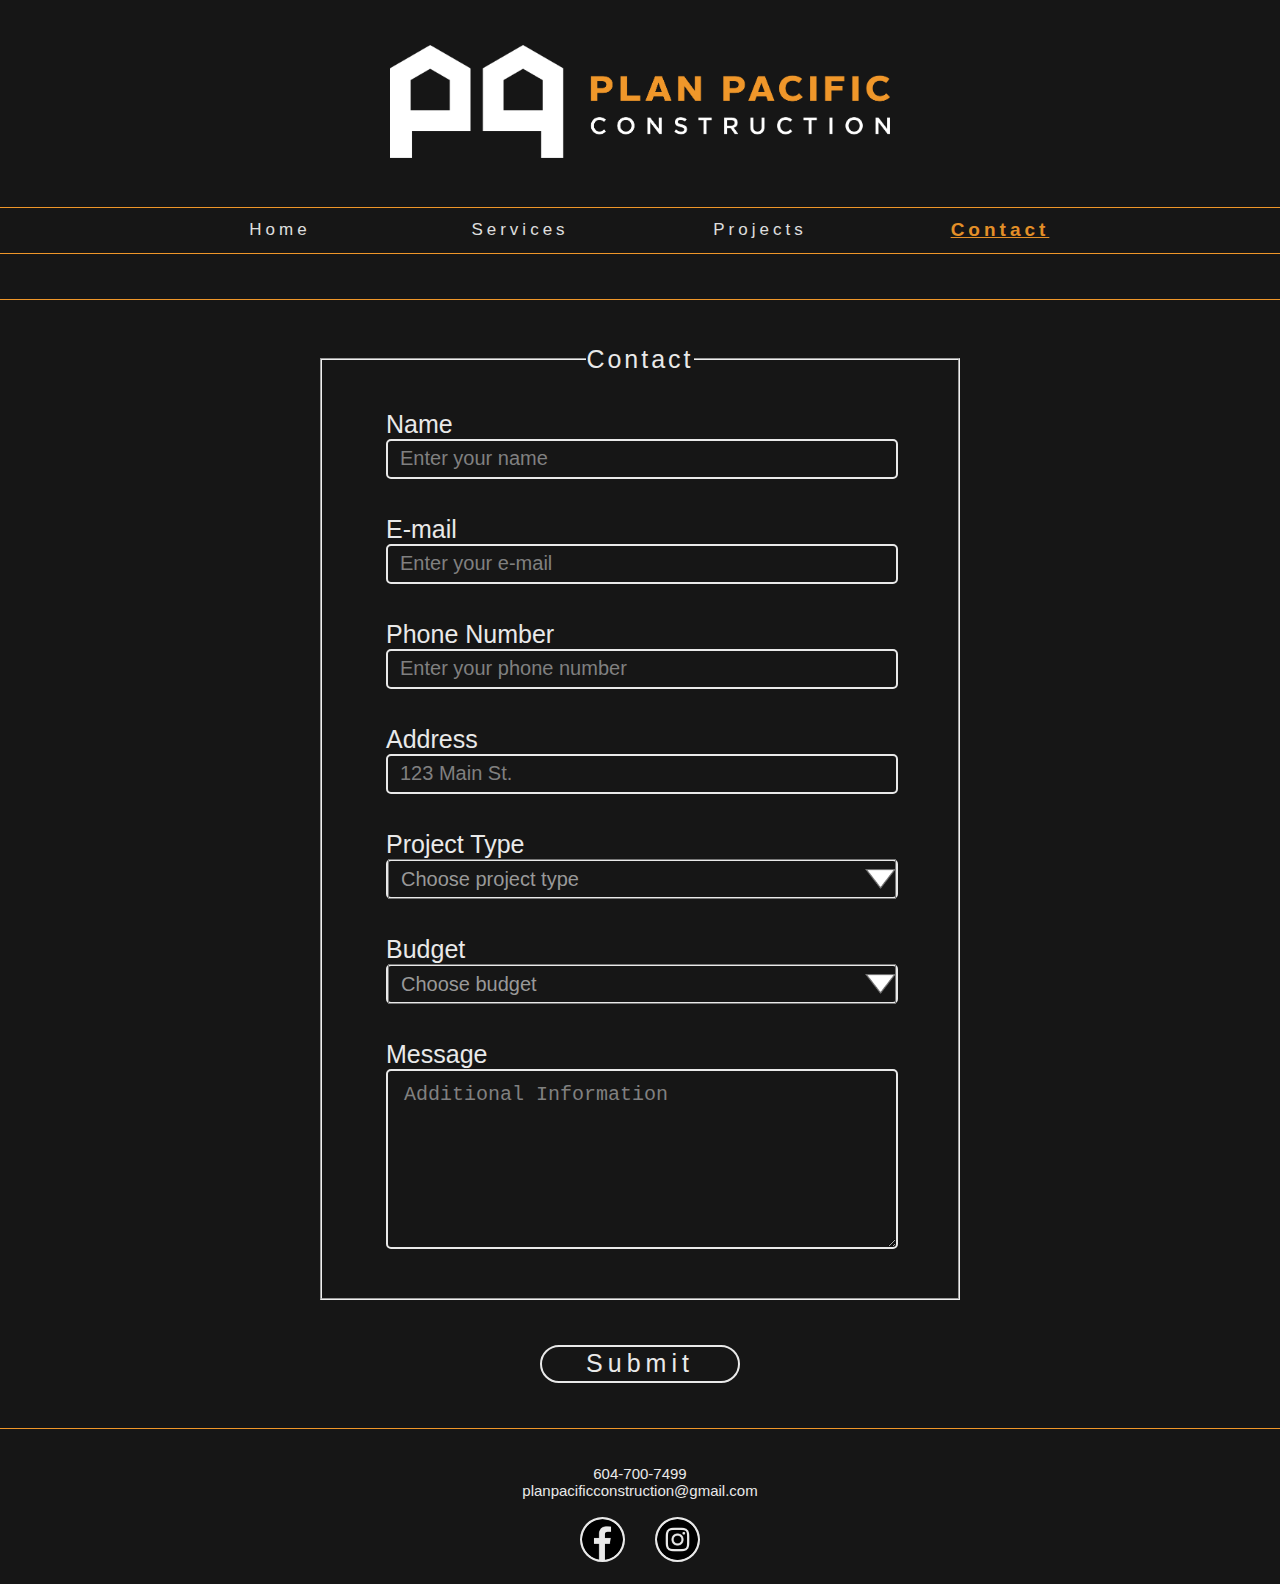
==== contact.html @ ba09d773 "fixed favicon" ====
<!DOCTYPE html>
<html>
    <head>
        <title>Plan Pacific Construction | Contact</title>
        <meta name="viewport" content="width=device-width, initial-scale=1">
        <link rel="apple-touch-icon" sizes="180x180" href="images/flavicon/apple-touch-icon.png">
        <link rel="icon" type="image/png" sizes="32x32" href="images/flavicon/favicon-32x32.png">
        <link rel="icon" type="image/png" sizes="16x16" href="images/flavicon/favicon-16x16.png">
        <link rel="manifest" href="/site.webmanifest">
        <link rel="mask-icon" href="/safari-pinned-tab.svg" color="#5bbad5">
        <meta name="msapplication-TileColor" content="#2b5797">
        <meta name="theme-color" content="#ffffff">
        <meta charset="utf-8">
        <link rel="stylesheet" href="css/contact/mobile.css">
        <link rel="stylesheet" href="css/contact/landscape.css">
        <link rel="stylesheet" href="css/contact/desktop.css">
        <script src="Javascript/contact/scripts.js" defer></script>
    </head>
    <body>
        <header>
            <div class ="head-container">
                <div id="hamburger-menu"><img src="images/icons/Hamburger-Menu.png" id="menu"></div>
            </div>
            <div class = "logo-container">
                <a href=index.html><div class="logo"><img src="images/logo/PPC_Alternate_White_Orange.png"></div></a>
            </div>
            <div class="line-desktop"></div>
            <div class ="menu-container">
                <nav class="nav">
                    <ul>
                        <li class="menu-border"><a href="index.html">Home</a></li>
                        <li class="menu-border"><a href="services.html">Services</a></li>
                        <li class="menu-border"><a href="projects.html">Projects</a></li>
                        <li class="menu-border"><a href="contact.html"><p class="active">Contact</p></a></li>
                    </ul>
                </nav>
            </div>
            <div class="line-desktop"></div>
        </header>
        <div class="line"></div>
        <div id="contact-container">
            <form id="contact-form">
                <fieldset>
                    <legend><h2>Contact</h2></legend>
                    <div class="input-field">
                        <label for="name-input">Name</label><br>
                        <input type="text" id="name-input" name="name-input" placeholder="Enter your name" class="form-control" required><br>
                    </div>
                    <div class="input-field">
                        <label for="email-input">E-mail</label><br>
                        <input type="text" id="email-input" name="email-input" placeholder="Enter your e-mail" class="form-control" required><br>
                    </div>
                    <div class="input-field">
                        <label for="phone-input">Phone Number</label><br>
                        <input type="text" id="phone-input" name="phone-input" placeholder="Enter your phone number" class="form-control" required><br>
                    </div>
                    <div class="input-field">
                        <label for="address-input">Address</label><br>
                        <input type="text" id="address-input" name="address-input" placeholder="123 Main St." class="form-control" required><br>
                    </div>
                    <div class="dropdown-field">
                        <label for="project-input">Project Type</label><br>
                        <div class="select-container">
                            <select id="project-input" name="project-input" required>
                                <option value="" disabled selected hidden class="placeholder">Choose project type</option>
                                <option value="Renovation">Renovation</option>
                                <option value="Addition">Addition</option>
                                <option value="Kitchen">Kitchen</option>
                                <option value="Bathroom">Bathroom</option>
                                <option value="Basement">Basement</option>
                                <option value="Bedroom">Bedroom</option>
                                <option value="Other">Other (Please indicate in message)</option>
                            </select>
                            <img class="arrow" src="images/icons/down-arrow@2x.png">
                        </div>
                    </div>
                    <div class="dropdown-field">
                        <label for="budget-input">Budget</label><br>
                        <div class="select-container">
                            <select id="budget-input" name="budget-input" required>
                                <option value="" selected hidden class="placeholder">Choose budget</option>
                                <option value="$2500">Under $2500</option>
                                <option value="$5000">$2500-$5000</option>
                                <option value="$10000">$5000-$10000</option>
                                <option value="$50000">$10000-$50000</option>
                                <option value="$100000">$50000-$100000</option>
                                <option value="+$100000">Over $100000</option>
                            </select>
                            <img class="arrow" src="images/icons/down-arrow@2x.png">
                        </div>
                    </div>
                    <div class="message-field">
                        <label for="description-input">Message</label><br>
                        <textarea name="description-input" id="description-input" placeholder="Additional Information"></textarea>
                    </div>
                </fieldset>
                <div class="center-button">
                    <div class="button-container">
                        <button type="button" class="button">Submit</button>
                    </div>     
                </div>          
            </form>
        </div>
        <div class="line"></div>
        <footer>
            <div id="contact-info">
                <a href="tel:6047007499">604-700-7499</a>
                <div id="e-mail">planpacificconstruction@gmail.com</div>
            </div>
            <div id="social-media">
                <div id="social-icons">
                    <a href="TBD">
                        <img class="facebook" src="images/icons/facebook-icon.png">
                    </a>
                    <a href="https://www.instagram.com/planpacificconstruction/">
                        <img class="instagram" src="images/icons/instagram-icon.png">
                    </a>
                </div>
            </div>
        </footer>
    </body>
</html>
---- css/contact/mobile.css ----
* {
  margin: 0;
  padding: 0;
  -webkit-box-sizing: border-box;
          box-sizing: border-box;
}

body {
  font: 100% Helvetica, sans-serif;
  overflow-x: hidden;
  background-color: #161616;
  height: 100%;
}

header {
  display: block;
  width: 100%;
  background-color: #161616;
}

header .logo-container {
  display: -webkit-box;
  display: -ms-flexbox;
  display: flex;
  -webkit-box-orient: horizontal;
  -webkit-box-direction: normal;
      -ms-flex-direction: row;
          flex-direction: row;
  -webkit-box-pack: center;
      -ms-flex-pack: center;
          justify-content: center;
  -webkit-box-align: center;
      -ms-flex-align: center;
          align-items: center;
  padding-top: 11vh;
  margin-bottom: 15px;
}

header .logo-container .logo img {
  width: 90vw;
  -ms-flex-item-align: center;
      -ms-grid-row-align: center;
      align-self: center;
}

header .head-container {
  display: -webkit-box;
  display: -ms-flexbox;
  display: flex;
  position: fixed;
  z-index: 98;
  width: 100vw;
  height: 10vh;
  -webkit-box-orient: horizontal;
  -webkit-box-direction: normal;
      -ms-flex-direction: row;
          flex-direction: row;
  -webkit-box-pack: end;
      -ms-flex-pack: end;
          justify-content: flex-end;
  -webkit-box-align: right;
      -ms-flex-align: right;
          align-items: right;
  background-color: #161616;
  opacity: 0.95;
}

header .head-container #hamburger-menu {
  display: -webkit-box;
  display: -ms-flexbox;
  display: flex;
  margin: 0;
  padding: 0;
  background-color: #161616;
  -ms-flex-item-align: center;
      align-self: center;
  -webkit-box-pack: end;
      -ms-flex-pack: end;
          justify-content: flex-end;
  height: 10vh;
}

header .head-container #hamburger-menu img {
  display: -webkit-box;
  display: -ms-flexbox;
  display: flex;
  -ms-flex-item-align: center;
      align-self: center;
  width: auto;
  z-index: 99;
  height: 8vh;
  min-height: 36px;
  max-height: 40px;
  padding-right: 5vw;
  padding-top: 1vh;
  padding-bottom: 1vh;
  opacity: 1;
}

header .menu-container {
  display: -webkit-box;
  display: -ms-flexbox;
  display: flex;
  -webkit-box-orient: horizontal;
  -webkit-box-direction: normal;
      -ms-flex-direction: row;
          flex-direction: row;
  -webkit-box-pack: end;
      -ms-flex-pack: end;
          justify-content: flex-end;
}

header .menu-container .nav {
  position: absolute;
  z-index: 100;
  position: fixed;
  display: -webkit-box;
  display: -ms-flexbox;
  display: flex;
  height: 90vh;
  width: 75vw;
  top: 10vh;
  -webkit-box-align: center;
      -ms-flex-align: center;
          align-items: center;
  -ms-flex-pack: distribute;
      justify-content: space-around;
  background-color: #161616;
  opacity: 0.95;
  -webkit-transform: translateX(100%);
          transform: translateX(100%);
  -webkit-transition: -webkit-transform 0.5s ease-in;
  transition: -webkit-transform 0.5s ease-in;
  transition: transform 0.5s ease-in;
  transition: transform 0.5s ease-in, -webkit-transform 0.5s ease-in;
}

header .menu-container .nav ul li {
  opacity: 0;
  list-style: none;
  padding: 10vh 0 10vh 0;
}

header .menu-container .nav ul li a:hover {
  font-size: 15px;
  font-weight: bold;
}

header .menu-container .nav ul a {
  color: #e9e9e9;
  text-decoration: none;
  letter-spacing: 3px;
  font-size: 14px;
}

header .menu-container .nav ul a .active {
  font-size: 16px;
  font-weight: bold;
  text-decoration: underline;
  color: #ef9629;
  background-color: #161616;
}

header .menu-container .nav-active {
  -webkit-transform: translateX(0%);
          transform: translateX(0%);
}

@-webkit-keyframes navLinkFade {
  from {
    opacity: 0;
    -webkit-transform: translateX(50px);
            transform: translateX(50px);
  }
  to {
    opacity: 1;
    -webkit-transform: translateX(0);
            transform: translateX(0);
  }
}

@keyframes navLinkFade {
  from {
    opacity: 0;
    -webkit-transform: translateX(50px);
            transform: translateX(50px);
  }
  to {
    opacity: 1;
    -webkit-transform: translateX(0);
            transform: translateX(0);
  }
}

legend {
  text-align: center;
}

legend h2 {
  color: #e9e9e9;
  font-size: 25px;
  font-weight: 500;
  letter-spacing: 3px;
}

fieldset {
  width: 90vw;
  margin: 5vw 0 0 5vw;
}

fieldset .input-field, fieldset .dropdown-field, fieldset .message-field {
  width: 80vw;
  margin: 4vh 0 0 5vw;
}

fieldset label {
  color: #e9e9e9;
  margin-top: 2vh;
  font-size: 25px;
}

fieldset input, fieldset .select-container {
  width: 80vw;
  border-radius: 5px;
  min-height: 30px;
  max-height: 40px;
  height: 10vh;
  border: 2px solid #e9e9e9;
  background-color: transparent;
  color: #e9e9e9;
  padding: 0 0 0 0.75rem;
  font-size: 20px;
}

fieldset .select-container {
  display: -webkit-box;
  display: -ms-flexbox;
  display: flex;
  -webkit-box-align: center;
      -ms-flex-align: center;
          align-items: center;
  padding: 0 0 0 0;
}

fieldset .select-container img {
  position: absolute;
  right: 11vw;
  height: 5vh;
  min-height: 15px;
  max-height: 20px;
  pointer-events: none;
}

fieldset select {
  width: 100vw;
  min-height: 30px;
  max-height: 40px;
  height: 10vh;
  background-color: transparent;
  color: #e9e9e9;
  padding: 0 0 0 0.75rem;
  position: relative;
  -webkit-appearance: none;
     -moz-appearance: none;
          appearance: none;
  font-size: 20px;
}

fieldset textarea {
  width: 80vw;
  height: 20vh;
  min-height: 150px;
  max-height: 300px;
  color: #e9e9e9;
  background-color: transparent;
  padding: 0.75rem 0 0 1rem;
  border: 2px solid #e9e9e9;
  border-radius: 5px;
  font-size: 20px;
}

fieldset .message-field {
  margin-bottom: 5vh;
}

fieldset select:invalid,
fieldset select option[value=""] {
  color: #999999;
}

fieldset ::-webkit-input-placeholder {
  color: grey;
}

fieldset :-ms-input-placeholder {
  color: grey;
}

fieldset ::-ms-input-placeholder {
  color: grey;
}

fieldset ::placeholder {
  color: grey;
}

fieldset input:focus, fieldset select:focus, fieldset textarea:focus {
  background: rgba(239, 199, 41, 0.05);
}

.center-button {
  display: -webkit-box;
  display: -ms-flexbox;
  display: flex;
  -webkit-box-orient: horizontal;
  -webkit-box-direction: normal;
      -ms-flex-direction: row;
          flex-direction: row;
  -webkit-box-pack: center;
      -ms-flex-pack: center;
          justify-content: center;
  margin-top: 5vh;
}

.center-button .button-container {
  display: -webkit-box;
  display: -ms-flexbox;
  display: flex;
  text-align: center;
  -webkit-box-orient: horizontal;
  -webkit-box-direction: normal;
      -ms-flex-direction: row;
          flex-direction: row;
  -webkit-box-pack: center;
      -ms-flex-pack: center;
          justify-content: center;
  -webkit-box-align: center;
      -ms-flex-align: center;
          align-items: center;
}

.center-button .button-container button {
  color: #e9e9e9;
  font-size: 25px;
  letter-spacing: 5px;
  background-color: #161616;
  border: 2px solid #e9e9e9;
  width: 200px;
  height: 38px;
  border-radius: 30px;
}

.line {
  border-top: 1px solid #ef9629;
  margin-top: 5vh;
}

footer {
  display: -webkit-box;
  display: -ms-flexbox;
  display: flex;
  -webkit-box-orient: vertical;
  -webkit-box-direction: normal;
      -ms-flex-direction: column;
          flex-direction: column;
  -webkit-box-align: center;
      -ms-flex-align: center;
          align-items: center;
  -webkit-box-pack: center;
      -ms-flex-pack: center;
          justify-content: center;
}

footer #contact-info {
  padding: 4vh 0 2vh 0;
  color: #e9e9e9;
  text-align: center;
  font-size: 15px;
}

footer #contact-info a {
  text-decoration: none;
  color: #e9e9e9;
}

footer #social-media {
  display: -webkit-box;
  display: -ms-flexbox;
  display: flex;
  -webkit-box-orient: horizontal;
  -webkit-box-direction: normal;
      -ms-flex-direction: row;
          flex-direction: row;
  -webkit-box-align: center;
      -ms-flex-align: center;
          align-items: center;
}

footer #social-media #social-icons a {
  text-decoration: none;
}

footer #social-media #social-icons img {
  background-color: #e9e9e9;
  border-radius: 50%;
  border: 2px solid #e9e9e9;
  width: auto;
  height: 7vh;
  min-height: 40px;
  max-height: 45px;
  margin: 0 1vw 2vh 1vw;
}

footer #social-media #social-icons img:hover {
  background-color: white;
  border-width: 3px;
}
/*# sourceMappingURL=mobile.css.map */
---- css/contact/landscape.css ----
@media (orientation: landscape) and (max-height: 450px) {
  header .logo-container .logo img {
    height: 30vh;
    width: auto;
    padding-top: 5vh;
  }
  header .head-container {
    height: 15vh;
  }
  header .head-container #hamburger-menu {
    height: 8vh;
  }
  header .head-container #hamburger-menu img {
    height: 10vh;
    max-height: 32px;
    min-height: 30px;
    padding-top: 2vh;
  }
  header .menu-container .nav {
    width: 100vw;
    height: 89vh;
    top: 11vh;
  }
}
/*# sourceMappingURL=landscape.css.map */
---- css/contact/desktop.css ----
@media (min-width: 475px) and (min-height: 500px) {
  header .logo-container {
    padding-top: 5vh;
    margin-bottom: 5vh;
  }
  header .logo-container .logo img {
    width: 75vw;
    max-width: 500px;
  }
  header .head-container {
    display: none;
  }
  header .line-desktop {
    border-top: 1px solid #ef9629;
  }
  header .menu-container {
    display: -webkit-box;
    display: -ms-flexbox;
    display: flex;
    -webkit-box-orient: vertical;
    -webkit-box-direction: normal;
        -ms-flex-direction: column;
            flex-direction: column;
    -webkit-box-pack: center;
        -ms-flex-pack: center;
            justify-content: center;
    -webkit-box-align: center;
        -ms-flex-align: center;
            align-items: center;
  }
  header .menu-container .nav {
    position: relative;
    width: 100vw;
    height: 5vh;
    top: 0;
    -webkit-transform: translateX(0%);
            transform: translateX(0%);
    -webkit-transition-property: none;
    transition-property: none;
  }
  header .menu-container .nav ul {
    width: 75vw;
    display: -webkit-box;
    display: -ms-flexbox;
    display: flex;
    -webkit-box-orient: horizontal;
    -webkit-box-direction: normal;
        -ms-flex-direction: row;
            flex-direction: row;
    -webkit-box-pack: center;
        -ms-flex-pack: center;
            justify-content: center;
    -webkit-box-align: center;
        -ms-flex-align: center;
            align-items: center;
    text-align: center;
  }
  header .menu-container .nav ul li {
    display: in-line;
    text-align: center;
    opacity: 1;
    padding: 0;
    width: 25vw;
    min-width: 50px;
  }
  header .menu-container .nav ul li a:hover {
    font-size: 18px;
  }
  header .menu-container .nav ul li a {
    font-size: 17px;
    letter-spacing: 4px;
  }
  header .menu-container .nav ul li a .active {
    font-size: 19px;
  }
  fieldset {
    width: 50vw;
    margin: 5vh 0 0 25vw;
  }
  fieldset .input-field, fieldset .dropdown-field, fieldset .message-field {
    width: 40vw;
  }
  fieldset input, fieldset .select-container {
    width: 40vw;
  }
  fieldset input img, fieldset .select-container img {
    right: 30vw;
  }
  fieldset textarea {
    width: 40vw;
  }
}
/*# sourceMappingURL=desktop.css.map */
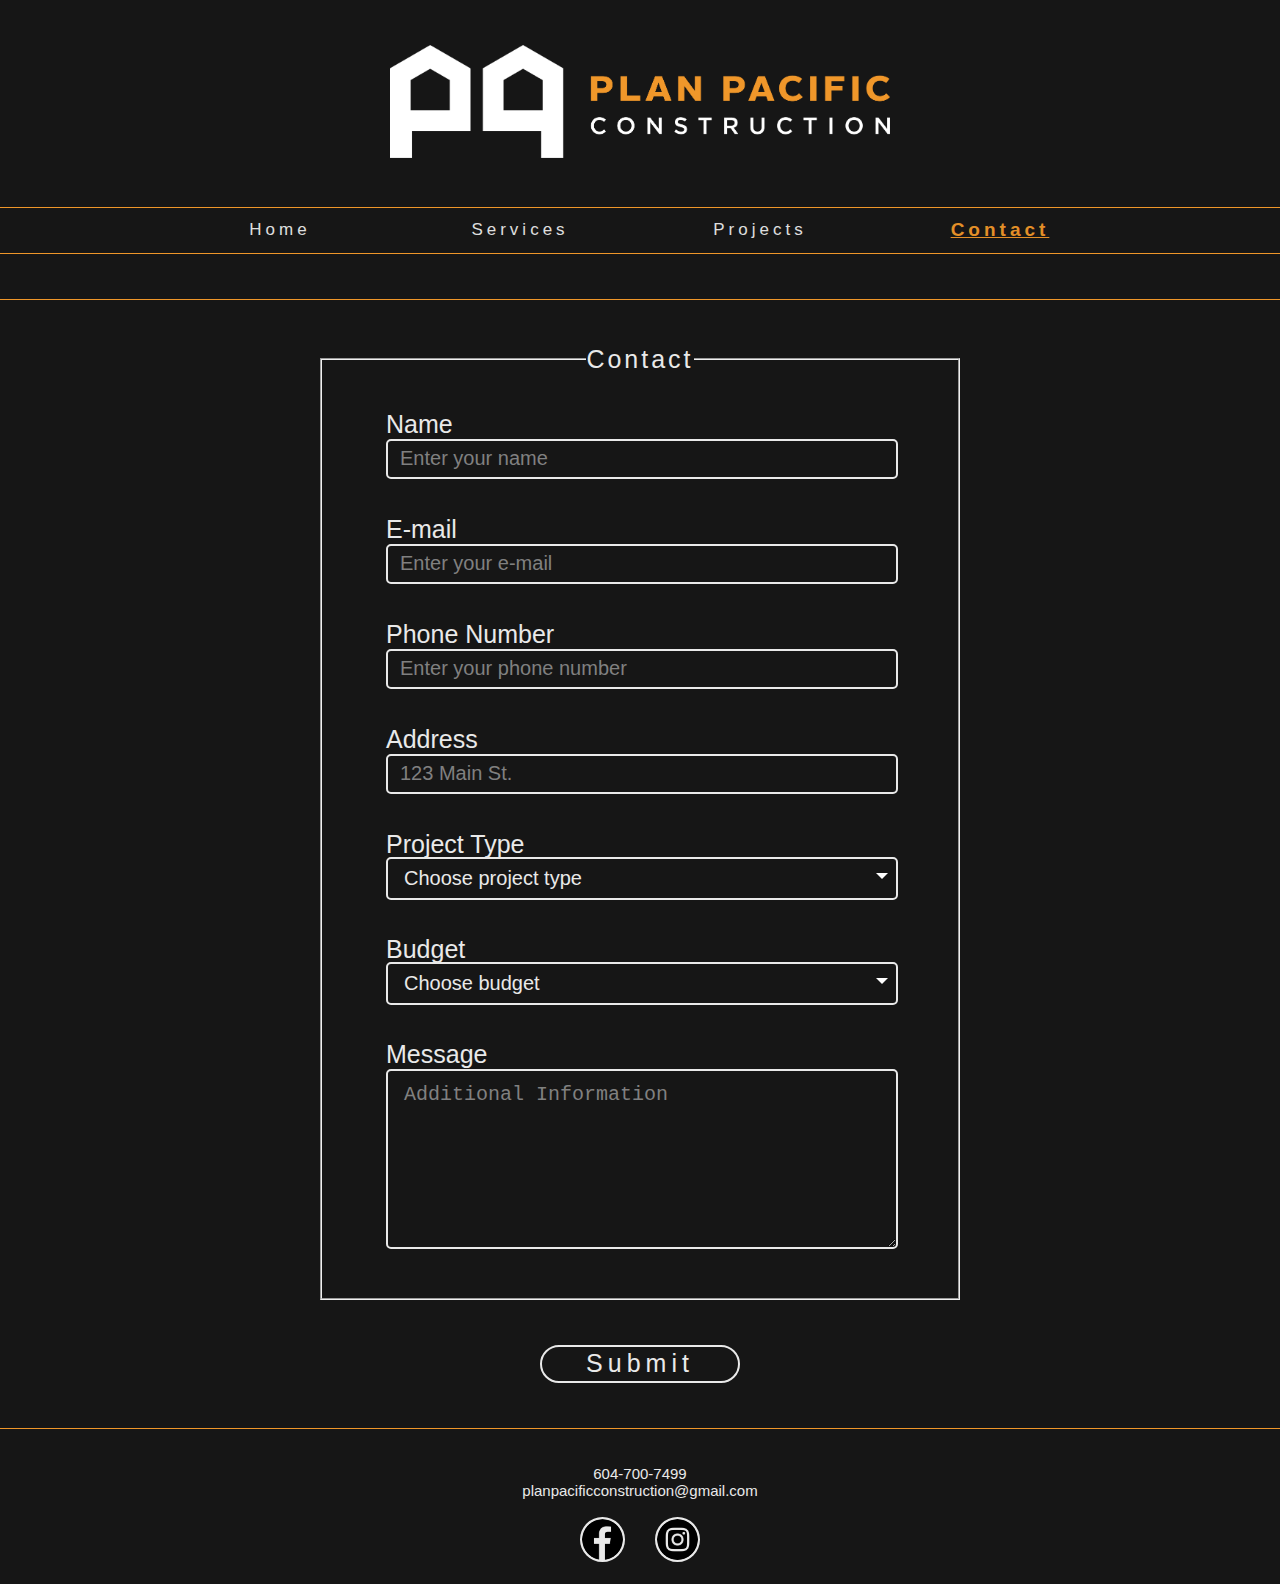
==== commit 0f120751: "Contact page formatted" ====
--- a/contact.html
+++ b/contact.html
@@ -71,7 +71,6 @@
                                 <option value="Bedroom">Bedroom</option>
                                 <option value="Other">Other (Please indicate in message)</option>
                             </select>
-                            <img class="arrow" src="images/icons/down-arrow@2x.png">
                         </div>
                     </div>
                     <div class="dropdown-field">
@@ -86,7 +85,6 @@
                                 <option value="$100000">$50000-$100000</option>
                                 <option value="+$100000">Over $100000</option>
                             </select>
-                            <img class="arrow" src="images/icons/down-arrow@2x.png">
                         </div>
                     </div>
                     <div class="message-field">
--- a/css/contact/mobile.css
+++ b/css/contact/mobile.css
@@ -240,18 +240,11 @@
       -ms-flex-align: center;
           align-items: center;
   padding: 0 0 0 0;
-}
-
-fieldset .select-container img {
-  position: absolute;
-  right: 11vw;
-  height: 5vh;
-  min-height: 15px;
-  max-height: 20px;
-  pointer-events: none;
-}
-
-fieldset select {
+  position: relative;
+  border: none;
+}
+
+fieldset .select-container select {
   width: 100vw;
   min-height: 30px;
   max-height: 40px;
@@ -264,6 +257,57 @@
      -moz-appearance: none;
           appearance: none;
   font-size: 20px;
+  display: none;
+}
+
+fieldset .select-selected {
+  background-color: #161616;
+}
+
+fieldset .select-selected:after {
+  position: absolute;
+  content: "";
+  top: 14px;
+  right: 10px;
+  width: 0;
+  height: 0;
+  border: 6px solid transparent;
+  border-color: #fff transparent transparent transparent;
+}
+
+fieldset .select-selected.select-arrow-active:after {
+  border-color: transparent transparent #fff transparent;
+  top: 7px;
+}
+
+fieldset .select-items div, fieldset .select-selected {
+  color: #e9e9e9;
+  padding: 8px 16px;
+  border: 2px solid #e9e9e9;
+  border-radius: 5px;
+  width: 100%;
+  cursor: pointer;
+  -webkit-user-select: none;
+     -moz-user-select: none;
+      -ms-user-select: none;
+          user-select: none;
+}
+
+fieldset .select-items {
+  position: absolute;
+  background-color: #161616;
+  top: 100%;
+  left: 0;
+  right: 0;
+  z-index: 99;
+}
+
+fieldset .select-hide {
+  display: none;
+}
+
+fieldset .select-items div:hover, fieldset .same-as-selected {
+  background: rgba(239, 199, 41, 0.1);
 }
 
 fieldset textarea {
@@ -283,11 +327,6 @@
   margin-bottom: 5vh;
 }
 
-fieldset select:invalid,
-fieldset select option[value=""] {
-  color: #999999;
-}
-
 fieldset ::-webkit-input-placeholder {
   color: grey;
 }
@@ -305,7 +344,19 @@
 }
 
 fieldset input:focus, fieldset select:focus, fieldset textarea:focus {
-  background: rgba(239, 199, 41, 0.05);
+  background: rgba(239, 199, 41, 0.1);
+}
+
+@-webkit-keyframes autofill {
+  0%, 100% {
+    color: #e9e9e9;
+    background: transparent;
+  }
+}
+
+input:-webkit-autofill {
+  -webkit-animation-name: autofill;
+  -webkit-animation-fill-mode: both;
 }
 
 .center-button {
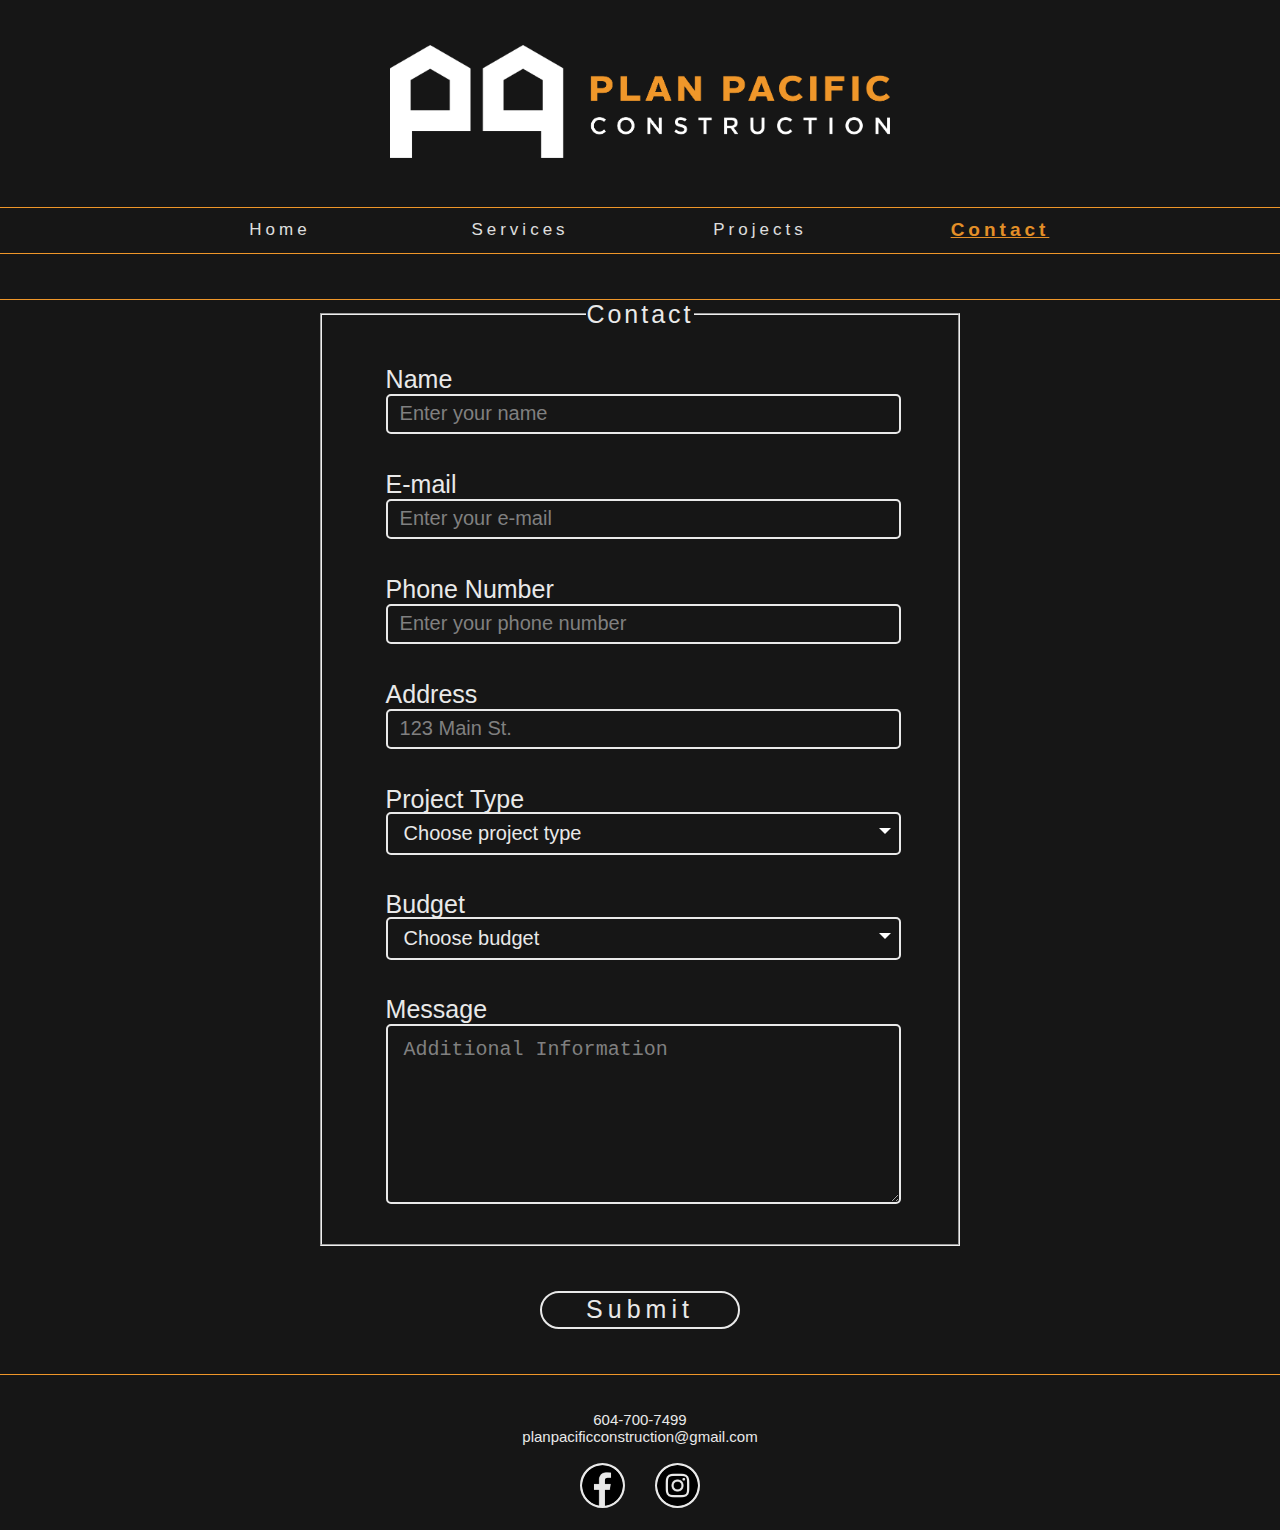
==== commit c9363b03: "Finished contact page" ====
--- a/contact.html
+++ b/contact.html
@@ -71,6 +71,7 @@
                                 <option value="Bedroom">Bedroom</option>
                                 <option value="Other">Other (Please indicate in message)</option>
                             </select>
+                            <img src=images/icons/down-arrow.png>
                         </div>
                     </div>
                     <div class="dropdown-field">
@@ -85,6 +86,7 @@
                                 <option value="$100000">$50000-$100000</option>
                                 <option value="+$100000">Over $100000</option>
                             </select>
+                            <img src=images/icons/down-arrow.png>
                         </div>
                     </div>
                     <div class="message-field">
--- a/css/contact/mobile.css
+++ b/css/contact/mobile.css
@@ -241,7 +241,7 @@
           align-items: center;
   padding: 0 0 0 0;
   position: relative;
-  border: none;
+  border: 2px solid #e9e9e9;
 }
 
 fieldset .select-container select {
@@ -257,57 +257,11 @@
      -moz-appearance: none;
           appearance: none;
   font-size: 20px;
-  display: none;
-}
-
-fieldset .select-selected {
-  background-color: #161616;
-}
-
-fieldset .select-selected:after {
+}
+
+fieldset .select-container img {
   position: absolute;
-  content: "";
-  top: 14px;
-  right: 10px;
-  width: 0;
-  height: 0;
-  border: 6px solid transparent;
-  border-color: #fff transparent transparent transparent;
-}
-
-fieldset .select-selected.select-arrow-active:after {
-  border-color: transparent transparent #fff transparent;
-  top: 7px;
-}
-
-fieldset .select-items div, fieldset .select-selected {
-  color: #e9e9e9;
-  padding: 8px 16px;
-  border: 2px solid #e9e9e9;
-  border-radius: 5px;
-  width: 100%;
-  cursor: pointer;
-  -webkit-user-select: none;
-     -moz-user-select: none;
-      -ms-user-select: none;
-          user-select: none;
-}
-
-fieldset .select-items {
-  position: absolute;
-  background-color: #161616;
-  top: 100%;
-  left: 0;
-  right: 0;
-  z-index: 99;
-}
-
-fieldset .select-hide {
-  display: none;
-}
-
-fieldset .select-items div:hover, fieldset .same-as-selected {
-  background: rgba(239, 199, 41, 0.1);
+  right: 5px;
 }
 
 fieldset textarea {
@@ -327,6 +281,10 @@
   margin-bottom: 5vh;
 }
 
+fieldset select::invalid {
+  color: grey;
+}
+
 fieldset ::-webkit-input-placeholder {
   color: grey;
 }
@@ -347,16 +305,32 @@
   background: rgba(239, 199, 41, 0.1);
 }
 
-@-webkit-keyframes autofill {
-  0%, 100% {
+@keyframes autofill {
+  to {
     color: #e9e9e9;
     background: transparent;
   }
+}
+
+@-webkit-keyframes autofill {
+  to {
+    color: #e9e9e9;
+    background-color: transparent;
+  }
+}
+
+input:autofill {
+  -webkit-animation-name: autofill;
+          animation-name: autofill;
+  -webkit-animation-fill-mode: both;
+          animation-fill-mode: both;
 }
 
 input:-webkit-autofill {
   -webkit-animation-name: autofill;
   -webkit-animation-fill-mode: both;
+  animation-name: autofill;
+  animation-fill-mode: both;
 }
 
 .center-button {
--- a/css/contact/desktop.css
+++ b/css/contact/desktop.css
@@ -73,21 +73,113 @@
   header .menu-container .nav ul li a .active {
     font-size: 19px;
   }
+  #contact-container {
+    display: -webkit-box;
+    display: -ms-flexbox;
+    display: flex;
+    -webkit-box-orient: vertical;
+    -webkit-box-direction: normal;
+        -ms-flex-direction: column;
+            flex-direction: column;
+    -webkit-box-pack: center;
+        -ms-flex-pack: center;
+            justify-content: center;
+    -webkit-box-align: center;
+        -ms-flex-align: center;
+            align-items: center;
+  }
   fieldset {
+    display: -webkit-box;
+    display: -ms-flexbox;
+    display: flex;
+    -webkit-box-orient: vertical;
+    -webkit-box-direction: normal;
+        -ms-flex-direction: column;
+            flex-direction: column;
+    -webkit-box-pack: center;
+        -ms-flex-pack: center;
+            justify-content: center;
+    -webkit-box-align: center;
+        -ms-flex-align: center;
+            align-items: center;
     width: 50vw;
-    margin: 5vh 0 0 25vw;
+    min-width: 500px;
+    max-width: 800px;
+    margin: 0;
   }
   fieldset .input-field, fieldset .dropdown-field, fieldset .message-field {
-    width: 40vw;
+    width: 90%;
+    margin: 4vh 0 0 10%;
   }
   fieldset input, fieldset .select-container {
-    width: 40vw;
+    width: 90%;
   }
   fieldset input img, fieldset .select-container img {
     right: 30vw;
   }
+  fieldset .select-container {
+    border: none;
+  }
+  fieldset .select-container select {
+    display: none;
+  }
+  fieldset .select-container img {
+    display: none;
+  }
   fieldset textarea {
-    width: 40vw;
+    width: 90%;
+  }
+  fieldset .select-hide {
+    display: none;
+  }
+  fieldset .select-items div:hover, fieldset .same-as-selected {
+    background: rgba(239, 199, 41, 0.1);
+  }
+  fieldset .select-selected:after {
+    position: absolute;
+    content: "";
+    top: 14px;
+    right: 10px;
+    width: 0;
+    height: 0;
+    border: 6px solid transparent;
+    border-color: #fff transparent transparent transparent;
+  }
+  fieldset .select-selected.select-arrow-active:after {
+    border-color: transparent transparent #fff transparent;
+    top: 7px;
+  }
+  fieldset .select-selected {
+    background-color: #161616;
+  }
+  fieldset .select-items div, fieldset .select-selected {
+    color: #e9e9e9;
+    padding: 8px 16px;
+    border: 2px solid #e9e9e9;
+    border-radius: 5px;
+    width: 100%;
+    cursor: pointer;
+    -webkit-user-select: none;
+       -moz-user-select: none;
+        -ms-user-select: none;
+            user-select: none;
+  }
+  fieldset .select-items {
+    position: absolute;
+    background-color: #161616;
+    top: 100%;
+    left: 0;
+    right: 0;
+    z-index: 99;
+  }
+  fieldset .select-hide {
+    display: none;
+  }
+  fieldset .select-items div:hover, fieldset .same-as-selected {
+    background: rgba(239, 199, 41, 0.1);
+  }
+  fieldset textarea {
+    margin-bottom: 4vh;
   }
 }
 /*# sourceMappingURL=desktop.css.map */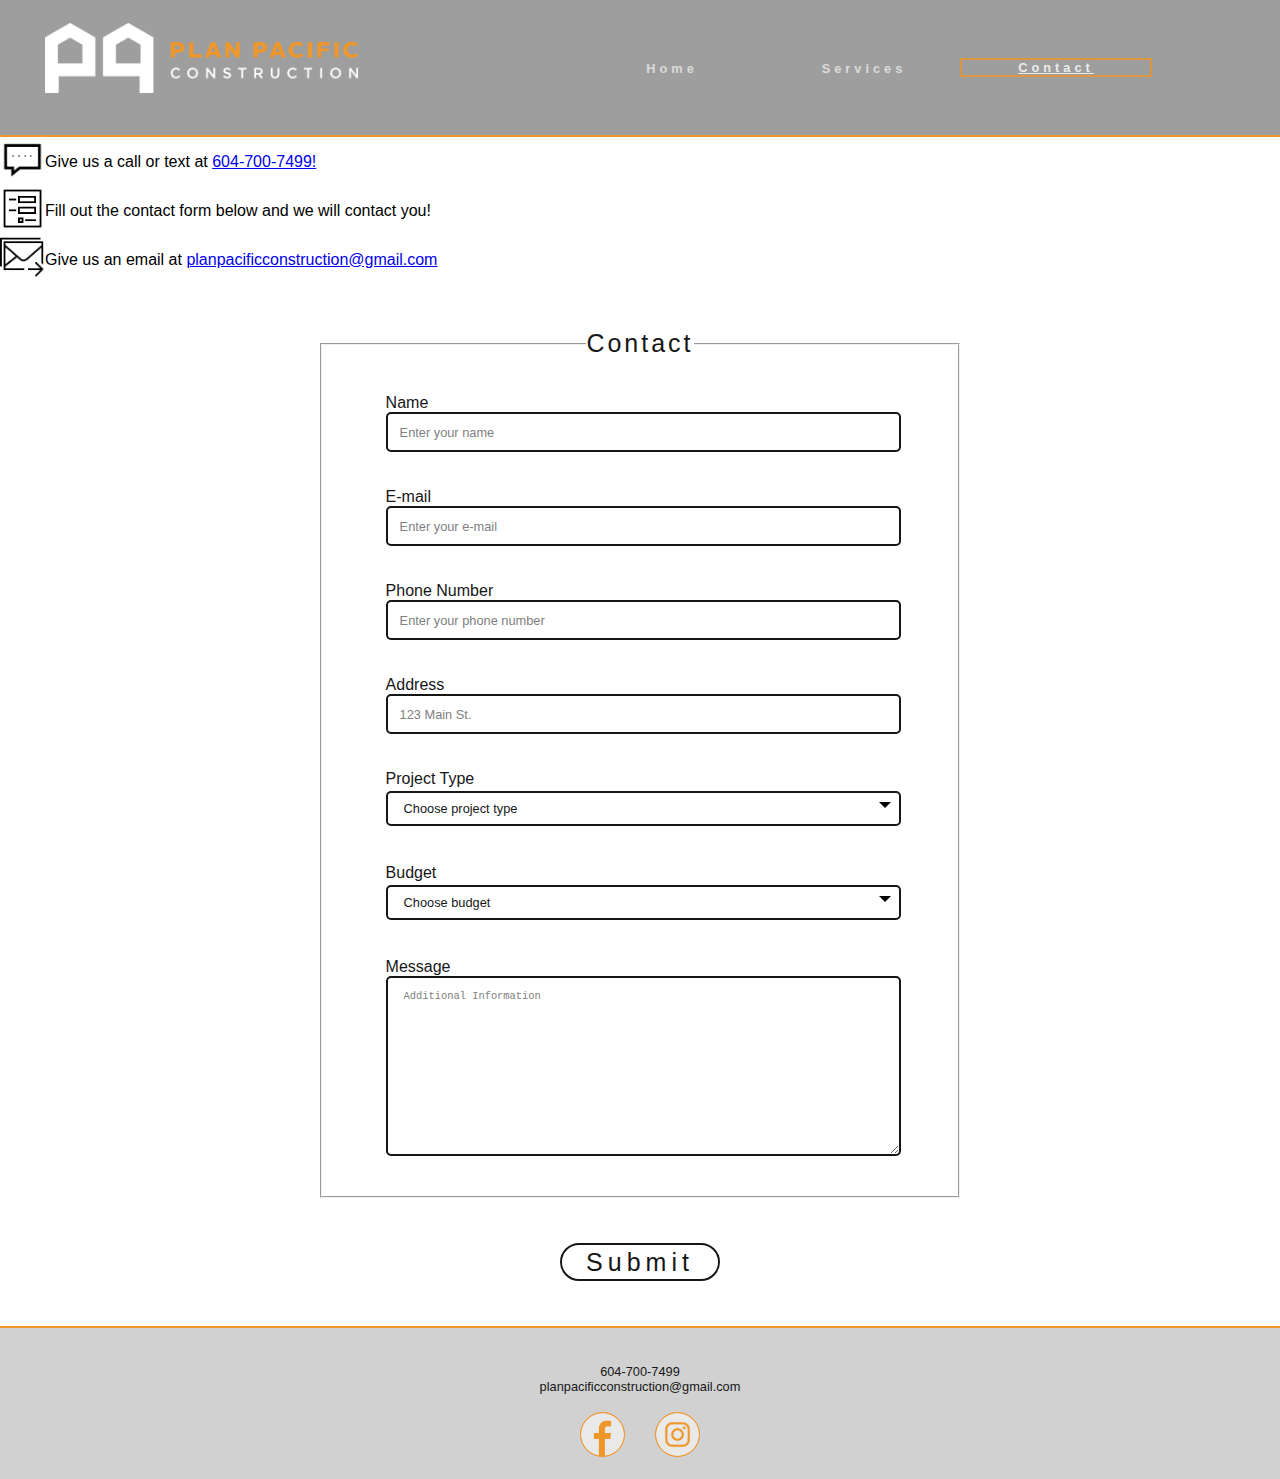
==== commit 8a6f95cd: "removed projects and restyled contacts page" ====
--- a/contact.html
+++ b/contact.html
@@ -18,26 +18,43 @@
     </head>
     <body>
         <header>
-            <div class ="head-container">
-                <div id="hamburger-menu"><img src="images/icons/Hamburger-Menu.png" id="menu"></div>
-            </div>
-            <div class = "logo-container">
-                <a href=index.html><div class="logo"><img src="images/logo/PPC_Alternate_White_Orange.png"></div></a>
-            </div>
-            <div class="line-desktop"></div>
             <div class ="menu-container">
-                <nav class="nav">
-                    <ul>
+                <nav>
+                    <div class="burger-logo-container">
+                        <div class="burger">
+                            <div class="line1"></div>
+                            <div class="line2"></div>
+                            <div class="line3"></div>
+                        </div>
+                        <div class = "logo-container">
+                            <a href=index.html><div class="logo"><img src="images/logo/PPC_Alternate_White_Orange.png"></div></a>
+                        </div>
+                    </div>
+                    <ul class="nav">
                         <li class="menu-border"><a href="index.html">Home</a></li>
                         <li class="menu-border"><a href="services.html">Services</a></li>
-                        <li class="menu-border"><a href="projects.html">Projects</a></li>
-                        <li class="menu-border"><a href="contact.html"><p class="active">Contact</p></a></li>
+                        <li class="menu-border"><a href="contact.html"><p class ="active">Contact</p></a></li>
                     </ul>
                 </nav>
             </div>
-            <div class="line-desktop"></div>
         </header>
         <div class="line"></div>
+
+        <div class="contact-icons-container">
+            <div class="contact-icon">
+                <a href="tel:6047007499"><img src="images/icons/text-contact.png"></a>
+                <p>Give us a call or text at <a href="tel:6047007499">604-700-7499!</a></p>
+            </div>
+            <div class="contact-icon">
+                <a href="#contact-form"><img src="images/icons/form-contact.png"></a>
+                <p>Fill out the contact form below and we will contact you!</p>
+            </div>
+            <div class="contact-icon">
+                <a href="mailto:planpacificconstruction@gmail.com"><img src="images/icons/email-contact.png"></a>
+                <p>Give us an email at <a href="mailto:planpacificconstruction@gmail.com">planpacificconstruction@gmail.com</a></p>
+            </div>
+        </div>
+
         <div id="contact-container">
             <form id="contact-form">
                 <fieldset>
@@ -69,6 +86,7 @@
                                 <option value="Bathroom">Bathroom</option>
                                 <option value="Basement">Basement</option>
                                 <option value="Bedroom">Bedroom</option>
+                                <option value="Handyman">Bedroom</option>
                                 <option value="Other">Other (Please indicate in message)</option>
                             </select>
                             <img src=images/icons/down-arrow.png>
@@ -104,16 +122,16 @@
         <div class="line"></div>
         <footer>
             <div id="contact-info">
-                <a href="tel:6047007499">604-700-7499</a>
+                <a href="tel:6047007499"><div id="phone-number">604-700-7499</div></a>
                 <div id="e-mail">planpacificconstruction@gmail.com</div>
             </div>
             <div id="social-media">
                 <div id="social-icons">
                     <a href="TBD">
-                        <img class="facebook" src="images/icons/facebook-icon.png">
+                        <img class="facebook" src="images/icons/facebook-icon-white.png">
                     </a>
                     <a href="https://www.instagram.com/planpacificconstruction/">
-                        <img class="instagram" src="images/icons/instagram-icon.png">
+                        <img class="instagram" src="images/icons/instagram-icon-white.png">
                     </a>
                 </div>
             </div>
--- a/css/contact/mobile.css
+++ b/css/contact/mobile.css
@@ -8,93 +8,50 @@
 body {
   font: 100% Helvetica, sans-serif;
   overflow-x: hidden;
-  background-color: #161616;
+  background-color: white;
   height: 100%;
 }
 
 header {
-  display: block;
-  width: 100%;
-  background-color: #161616;
-}
-
-header .logo-container {
-  display: -webkit-box;
-  display: -ms-flexbox;
-  display: flex;
-  -webkit-box-orient: horizontal;
-  -webkit-box-direction: normal;
-      -ms-flex-direction: row;
-          flex-direction: row;
-  -webkit-box-pack: center;
-      -ms-flex-pack: center;
-          justify-content: center;
-  -webkit-box-align: center;
-      -ms-flex-align: center;
-          align-items: center;
-  padding-top: 11vh;
-  margin-bottom: 15px;
-}
-
-header .logo-container .logo img {
-  width: 90vw;
-  -ms-flex-item-align: center;
-      -ms-grid-row-align: center;
-      align-self: center;
-}
-
-header .head-container {
-  display: -webkit-box;
-  display: -ms-flexbox;
-  display: flex;
-  position: fixed;
-  z-index: 98;
-  width: 100vw;
-  height: 10vh;
-  -webkit-box-orient: horizontal;
-  -webkit-box-direction: normal;
-      -ms-flex-direction: row;
-          flex-direction: row;
+  display: -webkit-box;
+  display: -ms-flexbox;
+  display: flex;
   -webkit-box-pack: end;
       -ms-flex-pack: end;
           justify-content: flex-end;
-  -webkit-box-align: right;
-      -ms-flex-align: right;
-          align-items: right;
+  -webkit-box-orient: horizontal;
+  -webkit-box-direction: normal;
+      -ms-flex-direction: row;
+          flex-direction: row;
+  width: 100%;
+  background: rgba(61, 61, 61, 0.5);
+}
+
+header .logo-container {
+  display: block;
+  margin-bottom: 15px;
+}
+
+header .logo-container img {
+  width: 60%;
+  padding: 0.6em;
+}
+
+header .burger div {
+  display: block;
+  width: 25px;
+  height: 3px;
   background-color: #161616;
-  opacity: 0.95;
-}
-
-header .head-container #hamburger-menu {
-  display: -webkit-box;
-  display: -ms-flexbox;
-  display: flex;
-  margin: 0;
-  padding: 0;
-  background-color: #161616;
-  -ms-flex-item-align: center;
-      align-self: center;
-  -webkit-box-pack: end;
-      -ms-flex-pack: end;
-          justify-content: flex-end;
-  height: 10vh;
-}
-
-header .head-container #hamburger-menu img {
-  display: -webkit-box;
-  display: -ms-flexbox;
-  display: flex;
-  -ms-flex-item-align: center;
-      align-self: center;
-  width: auto;
-  z-index: 99;
-  height: 8vh;
-  min-height: 36px;
-  max-height: 40px;
-  padding-right: 5vw;
-  padding-top: 1vh;
-  padding-bottom: 1vh;
-  opacity: 1;
+  margin: 5px;
+  -webkit-transition: all 0.3s ease;
+  transition: all 0.3s ease;
+}
+
+header .burger {
+  padding: 1em;
+  padding-right: .5em;
+  position: fixed;
+  z-index: 110;
 }
 
 header .menu-container {
@@ -105,9 +62,19 @@
   -webkit-box-direction: normal;
       -ms-flex-direction: row;
           flex-direction: row;
-  -webkit-box-pack: end;
-      -ms-flex-pack: end;
-          justify-content: flex-end;
+}
+
+header .menu-container .burger-logo-container {
+  display: -webkit-box;
+  display: -ms-flexbox;
+  display: flex;
+  -webkit-box-orient: vertical;
+  -webkit-box-direction: normal;
+      -ms-flex-direction: column;
+          flex-direction: column;
+  -webkit-box-align: end;
+      -ms-flex-align: end;
+          align-items: flex-end;
 }
 
 header .menu-container .nav {
@@ -117,16 +84,19 @@
   display: -webkit-box;
   display: -ms-flexbox;
   display: flex;
-  height: 90vh;
+  height: 100vh;
   width: 75vw;
-  top: 10vh;
-  -webkit-box-align: center;
-      -ms-flex-align: center;
-          align-items: center;
-  -ms-flex-pack: distribute;
-      justify-content: space-around;
+  top: 0;
+  right: 0;
+  -webkit-box-align: center;
+      -ms-flex-align: center;
+          align-items: center;
+  -webkit-box-orient: vertical;
+  -webkit-box-direction: normal;
+      -ms-flex-direction: column;
+          flex-direction: column;
   background-color: #161616;
-  opacity: 0.95;
+  opacity: 0.8;
   -webkit-transform: translateX(100%);
           transform: translateX(100%);
   -webkit-transition: -webkit-transform 0.5s ease-in;
@@ -135,26 +105,25 @@
   transition: transform 0.5s ease-in, -webkit-transform 0.5s ease-in;
 }
 
-header .menu-container .nav ul li {
+header .menu-container ul li {
   opacity: 0;
   list-style: none;
   padding: 10vh 0 10vh 0;
 }
 
-header .menu-container .nav ul li a:hover {
-  font-size: 15px;
+header .menu-container ul li a:hover {
   font-weight: bold;
-}
-
-header .menu-container .nav ul a {
+  font-size: 0.9em;
+}
+
+header .menu-container ul a {
   color: #e9e9e9;
   text-decoration: none;
-  letter-spacing: 3px;
-  font-size: 14px;
-}
-
-header .menu-container .nav ul a .active {
-  font-size: 16px;
+  letter-spacing: 2px;
+  font-size: 0.8em;
+}
+
+header .menu-container ul a .active {
   font-weight: bold;
   text-decoration: underline;
   color: #ef9629;
@@ -192,12 +161,57 @@
   }
 }
 
+header .toggle .line1 {
+  -webkit-transform: rotate(-45deg) translate(-5px, 6px);
+          transform: rotate(-45deg) translate(-5px, 6px);
+  background-color: white;
+}
+
+header .toggle .line2 {
+  opacity: 0;
+}
+
+header .toggle .line3 {
+  -webkit-transform: rotate(45deg) translate(-5px, -6px);
+          transform: rotate(45deg) translate(-5px, -6px);
+  background-color: white;
+}
+
+.contact-icons-container {
+  display: -webkit-box;
+  display: -ms-flexbox;
+  display: flex;
+  -webkit-box-orient: vertical;
+  -webkit-box-direction: normal;
+      -ms-flex-direction: column;
+          flex-direction: column;
+}
+
+.contact-icons-container .contact-icon {
+  display: -webkit-box;
+  display: -ms-flexbox;
+  display: flex;
+  -webkit-box-orient: horizontal;
+  -webkit-box-direction: normal;
+      -ms-flex-direction: row;
+          flex-direction: row;
+  -webkit-box-align: center;
+      -ms-flex-align: center;
+          align-items: center;
+}
+
+.contact-icons-container img {
+  width: auto;
+  min-height: 40px;
+  max-height: 45px;
+}
+
 legend {
   text-align: center;
 }
 
 legend h2 {
-  color: #e9e9e9;
+  color: #161616;
   font-size: 25px;
   font-weight: 500;
   letter-spacing: 3px;
@@ -205,7 +219,7 @@
 
 fieldset {
   width: 90vw;
-  margin: 5vw 0 0 5vw;
+  margin: 5vw 0 5vh 5vw;
 }
 
 fieldset .input-field, fieldset .dropdown-field, fieldset .message-field {
@@ -214,9 +228,9 @@
 }
 
 fieldset label {
-  color: #e9e9e9;
+  color: #161616;
   margin-top: 2vh;
-  font-size: 25px;
+  font-size: 1em;
 }
 
 fieldset input, fieldset .select-container {
@@ -225,11 +239,11 @@
   min-height: 30px;
   max-height: 40px;
   height: 10vh;
-  border: 2px solid #e9e9e9;
+  border: 2px solid #161616;
   background-color: transparent;
-  color: #e9e9e9;
+  color: #161616;
   padding: 0 0 0 0.75rem;
-  font-size: 20px;
+  font-size: 0.8em;
 }
 
 fieldset .select-container {
@@ -241,7 +255,7 @@
           align-items: center;
   padding: 0 0 0 0;
   position: relative;
-  border: 2px solid #e9e9e9;
+  border: 2px solid #161616;
 }
 
 fieldset .select-container select {
@@ -250,13 +264,13 @@
   max-height: 40px;
   height: 10vh;
   background-color: transparent;
-  color: #e9e9e9;
+  color: #161616;
   padding: 0 0 0 0.75rem;
   position: relative;
   -webkit-appearance: none;
      -moz-appearance: none;
           appearance: none;
-  font-size: 20px;
+  font-size: 0.8em;
 }
 
 fieldset .select-container img {
@@ -269,12 +283,12 @@
   height: 20vh;
   min-height: 150px;
   max-height: 300px;
-  color: #e9e9e9;
+  color: #161616;
   background-color: transparent;
   padding: 0.75rem 0 0 1rem;
-  border: 2px solid #e9e9e9;
+  border: 2px solid #161616;
   border-radius: 5px;
-  font-size: 20px;
+  font-size: 0.8em;
 }
 
 fieldset .message-field {
@@ -307,14 +321,14 @@
 
 @keyframes autofill {
   to {
-    color: #e9e9e9;
+    color: #161616;
     background: transparent;
   }
 }
 
 @-webkit-keyframes autofill {
   to {
-    color: #e9e9e9;
+    color: #161616;
     background-color: transparent;
   }
 }
@@ -344,7 +358,7 @@
   -webkit-box-pack: center;
       -ms-flex-pack: center;
           justify-content: center;
-  margin-top: 5vh;
+  margin: 5vh 0 5vh 0;
 }
 
 .center-button .button-container {
@@ -365,19 +379,18 @@
 }
 
 .center-button .button-container button {
-  color: #e9e9e9;
+  color: #161616;
   font-size: 25px;
   letter-spacing: 5px;
-  background-color: #161616;
-  border: 2px solid #e9e9e9;
-  width: 200px;
+  background-color: white;
+  border: 2px solid #161616;
+  width: 160px;
   height: 38px;
   border-radius: 30px;
 }
 
 .line {
-  border-top: 1px solid #ef9629;
-  margin-top: 5vh;
+  border-top: 2px solid #ef9629;
 }
 
 footer {
@@ -394,18 +407,19 @@
   -webkit-box-pack: center;
       -ms-flex-pack: center;
           justify-content: center;
+  background: rgba(23, 23, 23, 0.2);
 }
 
 footer #contact-info {
   padding: 4vh 0 2vh 0;
-  color: #e9e9e9;
+  color: #161616;
   text-align: center;
-  font-size: 15px;
+  font-size: 0.8em;
 }
 
 footer #contact-info a {
   text-decoration: none;
-  color: #e9e9e9;
+  color: #161616;
 }
 
 footer #social-media {
@@ -426,9 +440,9 @@
 }
 
 footer #social-media #social-icons img {
-  background-color: #e9e9e9;
+  background-color: #ef9629;
   border-radius: 50%;
-  border: 2px solid #e9e9e9;
+  border: 1px solid #ef9629;
   width: auto;
   height: 7vh;
   min-height: 40px;
@@ -437,7 +451,7 @@
 }
 
 footer #social-media #social-icons img:hover {
-  background-color: white;
-  border-width: 3px;
+  border-width: 2px;
+  border-color: black;
 }
 /*# sourceMappingURL=mobile.css.map */--- a/css/contact/landscape.css
+++ b/css/contact/landscape.css
@@ -1,25 +1,9 @@
 @media (orientation: landscape) and (max-height: 450px) {
   header .logo-container .logo img {
-    height: 30vh;
-    width: auto;
-    padding-top: 5vh;
-  }
-  header .head-container {
-    height: 15vh;
-  }
-  header .head-container #hamburger-menu {
-    height: 8vh;
-  }
-  header .head-container #hamburger-menu img {
-    height: 10vh;
-    max-height: 32px;
-    min-height: 30px;
-    padding-top: 2vh;
+    width: 40%;
   }
   header .menu-container .nav {
     width: 100vw;
-    height: 89vh;
-    top: 11vh;
   }
 }
 /*# sourceMappingURL=landscape.css.map */--- a/css/contact/desktop.css
+++ b/css/contact/desktop.css
@@ -1,19 +1,9 @@
 @media (min-width: 475px) and (min-height: 500px) {
+  header .burger {
+    display: none;
+  }
   header .logo-container {
-    padding-top: 5vh;
-    margin-bottom: 5vh;
-  }
-  header .logo-container .logo img {
-    width: 75vw;
-    max-width: 500px;
-  }
-  header .head-container {
-    display: none;
-  }
-  header .line-desktop {
-    border-top: 1px solid #ef9629;
-  }
-  header .menu-container {
+    width: 35vw;
     display: -webkit-box;
     display: -ms-flexbox;
     display: flex;
@@ -28,18 +18,45 @@
         -ms-flex-align: center;
             align-items: center;
   }
+  header .logo-container img {
+    width: 80%;
+    padding: 0;
+    padding-left: 10%;
+    max-width: 450px;
+  }
+  header .menu-container nav {
+    display: -webkit-box;
+    display: -ms-flexbox;
+    display: flex;
+    -webkit-box-orient: horizontal;
+    -webkit-box-direction: normal;
+        -ms-flex-direction: row;
+            flex-direction: row;
+    -webkit-box-align: center;
+        -ms-flex-align: center;
+            align-items: center;
+    -webkit-box-pack: center;
+        -ms-flex-pack: center;
+            justify-content: center;
+  }
   header .menu-container .nav {
     position: relative;
-    width: 100vw;
+    width: 65vw;
     height: 5vh;
-    top: 0;
+    top: 5vh;
+    background-color: transparent;
+    margin-bottom: 10vh;
+    -webkit-box-orient: horizontal;
+    -webkit-box-direction: normal;
+        -ms-flex-direction: row;
+            flex-direction: row;
     -webkit-transform: translateX(0%);
             transform: translateX(0%);
     -webkit-transition-property: none;
     transition-property: none;
   }
-  header .menu-container .nav ul {
-    width: 75vw;
+  header .menu-container ul {
+    width: 65vw;
     display: -webkit-box;
     display: -ms-flexbox;
     display: flex;
@@ -55,23 +72,23 @@
             align-items: center;
     text-align: center;
   }
-  header .menu-container .nav ul li {
-    display: in-line;
+  header .menu-container ul li {
     text-align: center;
     opacity: 1;
     padding: 0;
-    width: 25vw;
+    width: 15vw;
     min-width: 50px;
   }
-  header .menu-container .nav ul li a:hover {
-    font-size: 18px;
-  }
-  header .menu-container .nav ul li a {
-    font-size: 17px;
+  header .menu-container ul li a {
+    font-size: 0.8em;
     letter-spacing: 4px;
-  }
-  header .menu-container .nav ul li a .active {
-    font-size: 19px;
+    font-weight: bold;
+  }
+  header .menu-container ul li a .active {
+    font-weight: bold;
+    background-color: transparent;
+    color: white;
+    border: 2px solid #ef9629;
   }
   #contact-container {
     display: -webkit-box;
@@ -87,6 +104,7 @@
     -webkit-box-align: center;
         -ms-flex-align: center;
             align-items: center;
+    margin-top: 5vh;
   }
   fieldset {
     display: -webkit-box;
@@ -104,7 +122,7 @@
             align-items: center;
     width: 50vw;
     min-width: 500px;
-    max-width: 800px;
+    max-width: 700px;
     margin: 0;
   }
   fieldset .input-field, fieldset .dropdown-field, fieldset .message-field {
@@ -143,19 +161,19 @@
     width: 0;
     height: 0;
     border: 6px solid transparent;
-    border-color: #fff transparent transparent transparent;
+    border-color: #000 transparent transparent transparent;
   }
   fieldset .select-selected.select-arrow-active:after {
-    border-color: transparent transparent #fff transparent;
+    border-color: transparent transparent #000 transparent;
     top: 7px;
   }
   fieldset .select-selected {
-    background-color: #161616;
+    background-color: white;
   }
   fieldset .select-items div, fieldset .select-selected {
-    color: #e9e9e9;
+    color: #171717;
     padding: 8px 16px;
-    border: 2px solid #e9e9e9;
+    border: 2px solid #171717;
     border-radius: 5px;
     width: 100%;
     cursor: pointer;
@@ -166,7 +184,7 @@
   }
   fieldset .select-items {
     position: absolute;
-    background-color: #161616;
+    background-color: white;
     top: 100%;
     left: 0;
     right: 0;
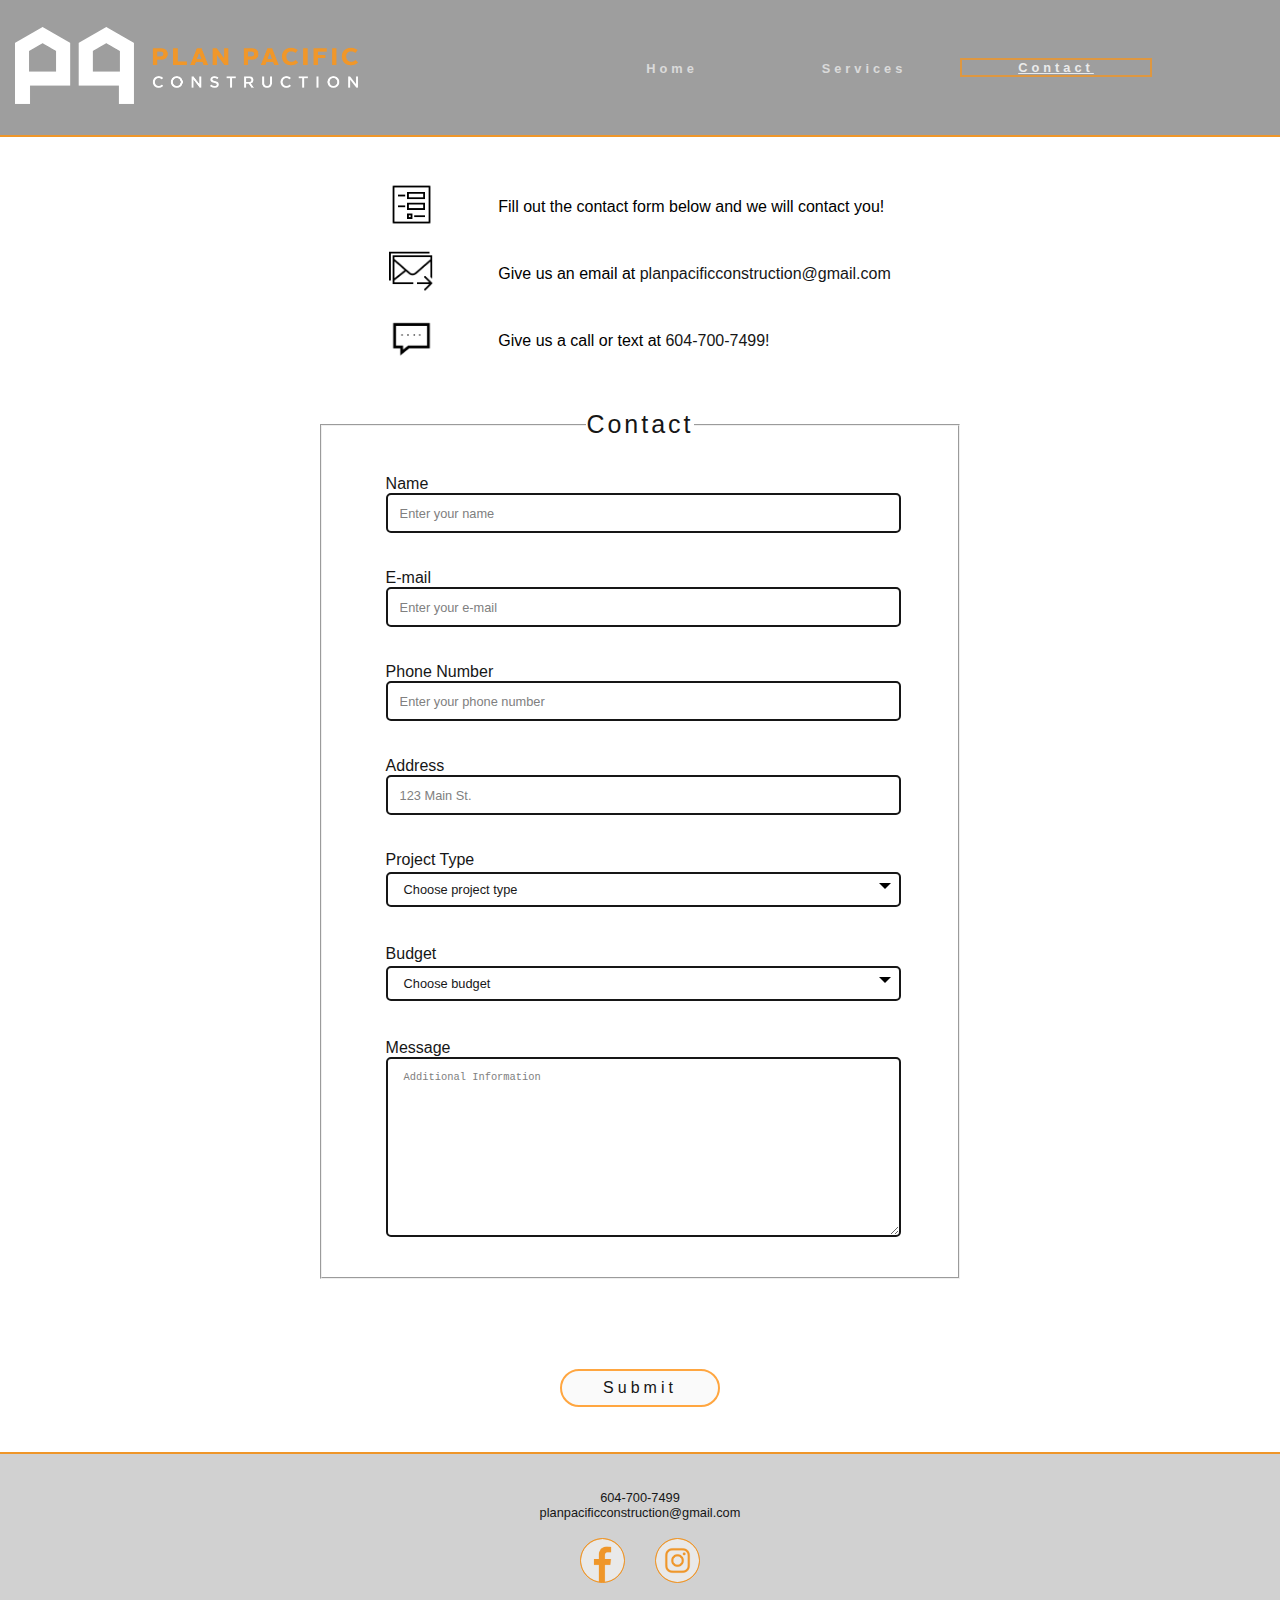
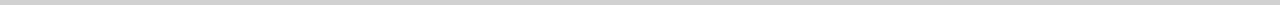
==== commit 532cb40c: "recaptcha added" ====
--- a/contact.html
+++ b/contact.html
@@ -15,6 +15,7 @@
         <link rel="stylesheet" href="css/contact/landscape.css">
         <link rel="stylesheet" href="css/contact/desktop.css">
         <script src="Javascript/contact/scripts.js" defer></script>
+        <script src="https://www.google.com/recaptcha/api.js" async defer></script>
     </head>
     <body>
         <header>
@@ -39,22 +40,22 @@
             </div>
         </header>
         <div class="line"></div>
-
-        <div class="contact-icons-container">
-            <div class="contact-icon">
-                <a href="tel:6047007499"><img src="images/icons/text-contact.png"></a>
-                <p>Give us a call or text at <a href="tel:6047007499">604-700-7499!</a></p>
-            </div>
-            <div class="contact-icon">
-                <a href="#contact-form"><img src="images/icons/form-contact.png"></a>
-                <p>Fill out the contact form below and we will contact you!</p>
-            </div>
-            <div class="contact-icon">
-                <a href="mailto:planpacificconstruction@gmail.com"><img src="images/icons/email-contact.png"></a>
-                <p>Give us an email at <a href="mailto:planpacificconstruction@gmail.com">planpacificconstruction@gmail.com</a></p>
+        <div class="center-icons">
+            <div class="contact-icons-container">
+                <div class="contact-icon">
+                    <a href="#contact-form"><img src="images/icons/form-contact.png"></a>
+                    <p>Fill out the contact form below and we will contact you!</p>
+                </div>
+                <div class="contact-icon">
+                    <a href="mailto:planpacificconstruction@gmail.com"><img src="images/icons/email-contact.png"></a>
+                    <p>Give us an email at <a href="mailto:planpacificconstruction@gmail.com">planpacificconstruction@gmail.com</a></p>
+                </div>
+                <div class="contact-icon">
+                    <a href="tel:6047007499"><img src="images/icons/text-contact.png"></a>
+                    <p>Give us a call or text at <a href="tel:6047007499">604-700-7499!</a></p>
+                </div>
             </div>
         </div>
-
         <div id="contact-container">
             <form id="contact-form">
                 <fieldset>
@@ -114,7 +115,8 @@
                 </fieldset>
                 <div class="center-button">
                     <div class="button-container">
-                        <button type="button" class="button">Submit</button>
+                        <div class="g-recaptcha" data-sitekey="6LeIxAcTAAAAAJcZVRqyHh71UMIEGNQ_MXjiZKhI" data-callback="recaptcha_callback"></div>
+                        <input type="submit" disabled class="button" id="submit-btn" value="Submit">
                     </div>     
                 </div>          
             </form>
--- a/css/contact/mobile.css
+++ b/css/contact/mobile.css
@@ -177,30 +177,51 @@
   background-color: white;
 }
 
-.contact-icons-container {
-  display: -webkit-box;
-  display: -ms-flexbox;
-  display: flex;
+.center-icons {
+  display: -webkit-box;
+  display: -ms-flexbox;
+  display: flex;
+  -webkit-box-orient: horizontal;
+  -webkit-box-direction: normal;
+      -ms-flex-direction: row;
+          flex-direction: row;
+  -webkit-box-pack: center;
+      -ms-flex-pack: center;
+          justify-content: center;
+}
+
+.center-icons .contact-icons-container {
   -webkit-box-orient: vertical;
   -webkit-box-direction: normal;
       -ms-flex-direction: column;
           flex-direction: column;
-}
-
-.contact-icons-container .contact-icon {
-  display: -webkit-box;
-  display: -ms-flexbox;
-  display: flex;
-  -webkit-box-orient: horizontal;
-  -webkit-box-direction: normal;
-      -ms-flex-direction: row;
-          flex-direction: row;
-  -webkit-box-align: center;
-      -ms-flex-align: center;
-          align-items: center;
-}
-
-.contact-icons-container img {
+  margin: 3vh 0 5vh 0;
+}
+
+.center-icons .contact-icons-container .contact-icon {
+  display: -webkit-box;
+  display: -ms-flexbox;
+  display: flex;
+  -webkit-box-orient: horizontal;
+  -webkit-box-direction: normal;
+      -ms-flex-direction: row;
+          flex-direction: row;
+  -webkit-box-align: center;
+      -ms-flex-align: center;
+          align-items: center;
+  margin: 2vh 5vw 0 5vw;
+}
+
+.center-icons .contact-icons-container .contact-icon p {
+  margin-left: 5vw;
+}
+
+.center-icons .contact-icons-container .contact-icon p a {
+  text-decoration: none;
+  color: #161616;
+}
+
+.center-icons .contact-icons-container img {
   width: auto;
   min-height: 40px;
   max-height: 45px;
@@ -219,7 +240,7 @@
 
 fieldset {
   width: 90vw;
-  margin: 5vw 0 5vh 5vw;
+  margin: 0 0 5vh 5vw;
 }
 
 fieldset .input-field, fieldset .dropdown-field, fieldset .message-field {
@@ -366,10 +387,10 @@
   display: -ms-flexbox;
   display: flex;
   text-align: center;
-  -webkit-box-orient: horizontal;
-  -webkit-box-direction: normal;
-      -ms-flex-direction: row;
-          flex-direction: row;
+  -webkit-box-orient: vertical;
+  -webkit-box-direction: normal;
+      -ms-flex-direction: column;
+          flex-direction: column;
   -webkit-box-pack: center;
       -ms-flex-pack: center;
           justify-content: center;
@@ -378,15 +399,22 @@
           align-items: center;
 }
 
-.center-button .button-container button {
-  color: #161616;
-  font-size: 25px;
-  letter-spacing: 5px;
-  background-color: white;
-  border: 2px solid #161616;
+#submit-btn {
+  margin-top: 5vh;
+  color: #161616;
+  font-size: 1em;
+  letter-spacing: 4px;
+  border: 2px solid #ffa640;
   width: 160px;
   height: 38px;
   border-radius: 30px;
+  cursor: not-allowed;
+}
+
+#submit-btn:hover:enabled {
+  background-color: #ffa640;
+  border-color: #161616;
+  color: #e9e9e9;
 }
 
 .line {
--- a/css/contact/desktop.css
+++ b/css/contact/desktop.css
@@ -20,8 +20,7 @@
   }
   header .logo-container img {
     width: 80%;
-    padding: 0;
-    padding-left: 10%;
+    padding: 15px 0 0 15px;
     max-width: 450px;
   }
   header .menu-container nav {
@@ -104,7 +103,6 @@
     -webkit-box-align: center;
         -ms-flex-align: center;
             align-items: center;
-    margin-top: 5vh;
   }
   fieldset {
     display: -webkit-box;
